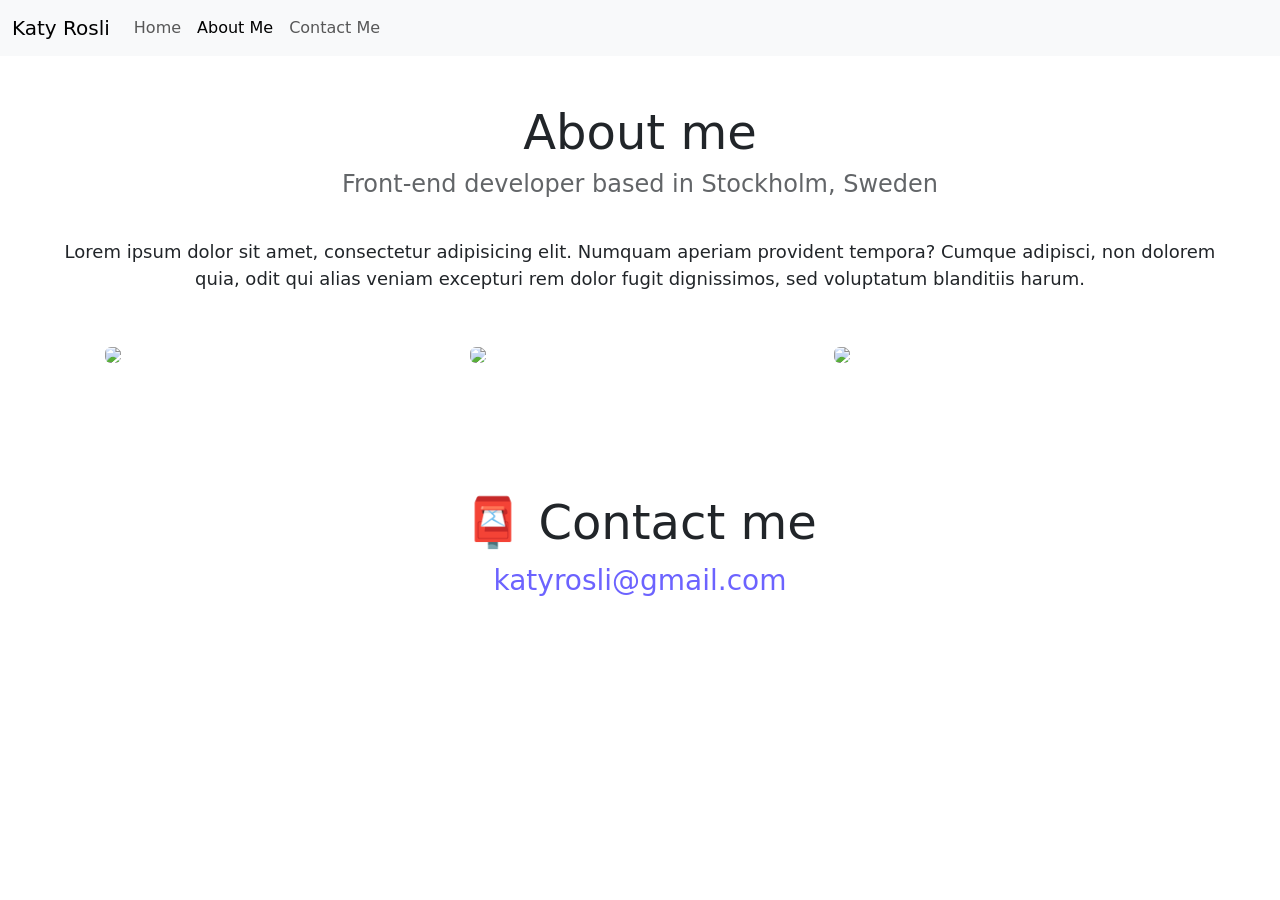
==== about.html @ ffd068cf "create index.html, about.html & style.css" ====
<!DOCTYPE html>
<html lang="en">
  <head>
    <meta charset="UTF-8" />
    <meta http-equiv="X-UA-Compatible" content="IE=edge" />
    <meta name="viewport" content="width=device-width, initial-scale=1.0" />

    <title>About Katy Rosli</title>
    <link
      href="https://cdn.jsdelivr.net/npm/bootstrap@5.0.2/dist/css/bootstrap.min.css"
      rel="stylesheet"
      integrity="sha384-EVSTQN3/azprG1Anm3QDgpJLIm9Nao0Yz1ztcQTwFspd3yD65VohhpuuCOmLASjC"
      crossorigin="anonymous"
    />
    <script
      src="https://cdn.jsdelivr.net/npm/bootstrap@5.0.2/dist/js/bootstrap.bundle.min.js"
      integrity="sha384-MrcW6ZMFYlzcLA8Nl+NtUVF0sA7MsXsP1UyJoMp4YLEuNSfAP+JcXn/tWtIaxVXM"
      crossorigin="anonymous"
    ></script>
    <link rel="stylesheet" href="/style/style.css" />
  </head>
  <body>
    <nav class="navbar navbar-expand-lg navbar-light bg-light fixed-top">
      <div class="container-fluid">
        <a class="navbar-brand" href="index.html"> Katy Rosli </a>
        <button
          class="navbar-toggler"
          type="button"
          data-bs-toggle="collapse"
          data-bs-target="#navbarNav"
          aria-controls="navbarNav"
          aria-expanded="false"
          aria-label="Toggle navigation"
        >
          <span class="navbar-toggler-icon"></span>
        </button>
        <div class="collapse navbar-collapse" id="navbarNav">
          <ul class="navbar-nav">
            <li class="nav-item">
              <a class="nav-link" aria-current="page" href="index.html">Home</a>
            </li>
            <li class="nav-item">
              <a class="nav-link active" aria-current="page" href="about.html"
                >About Me</a
              >
            </li>
            <li class="nav-item">
              <a class="nav-link" aria-current="page" href="about.html#contact"
                >Contact Me</a
              >
            </li>
          </ul>
        </div>
      </div>
    </nav>
    <h2 class="intro">About me</h2>
    <h3 class="my-location">Front-end developer based in Stockholm, Sweden</h3>
    <div class="about-paragraphs text center">
      <p class="text center">
        Lorem ipsum dolor sit amet, consectetur adipisicing elit. Numquam
        aperiam provident tempora? Cumque adipisci, non dolorem quia, odit qui
        alias veniam excepturi rem dolor fugit dignissimos, sed voluptatum
        blanditiis harum.
      </p>
    </div>
    <div class="container">
      <div class="row">
        <div class="col-sm-4">
          <img src="images/yoga.png" class="img-fluid rounded" />
        </div>
        <div class="col-sm-4">
          <img src="images/weather.png" class="img-fluid rounded" />
        </div>
        <div class="col-sm-4">
          <img src="images/yogurt.png" class="img-fluid rounded" />
        </div>
      </div>
    </div>
    <br />
    <div id="contact">
      <h2 class="intro">📮 Contact me</h2>
      <a href="mailto:katyrosli@gmail.com" class="email-link"
        >katyrosli@gmail.com</a
      >
    </div>
  </body>
</html>
---- style/style.css ----
:root {
  --primary-color: #6c63ff;
  --secondary-color: #f5f2fe;
  --box-shadow: 0 5px 10px rgba(0, 0, 0, 0.3);
}

body {
  margin: 60px auto;
  width: 100%;
  padding-left: 32px;
  padding-right: 32px;
}

.container {
  max-width: 90%;
}

h1 {
  font-size: 96px;
}

h2 {
  font-size: 48px;
}

h3 {
  font-size: 24px;
  opacity: 0.7;
}

p {
  border-radius: 4px;
  font-size: 18px;
  line-height: 1.5;
}

.navigation-links {
  display: flex;
  margin-top: 40px;
  justify-content: center;
}

.navigation-links a {
  margin: 20px;
  border-radius: 4px;
  padding: 20px 15px;
  text-decoration: none;
  text-transform: capitalize;
}

.contact-link {
  background: var(--primary-color);
  box-shadow: var(--box-shadow);
  color: white;
}
.intro {
  margin-top: 104px;
  font-size: 48px;
  text-align: center;
}
.my-name {
  text-align: center;
  font-size: 96px;
}

.my-location {
  text-align: center;
  font-size: 24px;
  opacity: 0.7;
}
.about-link {
  color: var(--primary-color);
  border: 1px solid var(--primary-color);
}

.homepage-link {
  color: var(--primary-color);
  text-align: center;
  display: block;
}

.about-paragraphs {
  display: flex;
  margin: 30px 0;
}

.about-paragraphs p {
  margin: 10px;
  text-align: center;
}

.text-center {
  text-align: center !important;
}

.email-link {
  display: flex;
  justify-content: center;
  color: var(--primary-color);
  font-size: 28px;
  text-decoration: none;
}

.email-link:hover {
  text-decoration: underline;
}

.row {
  margin-top: 40px;
}

.img-fluid {
  max-width: 100%;
  height: auto;
}

.primary-nav {
  display: flex;
  justify-content: center;
  margin: 16px;
}

.btn-primary {
  margin-top: 24px;
  margin-bottom: 24px;
  padding: 16px;
  font-size: 400;
  background: var(--primary-color);
  border: none;
  border-radius: 4px;
}

.btn-primary:hover {
  background: var(--primary-color);
  border: none;
  border-radius: 4px;
  text-color: white;
}

.btn-outline-primary {
  margin: 24px;
  padding: 16px;
  border-color: var(--primary-color);
  border-radius: 4px;
  color: var(--primary-color);
}

.btn-outline-primary:hover {
  margin: 24px;
  padding: 16px;
  background: var(--primary-color);
  border-color: var(--primary-color);
  border-radius: 4px;
}
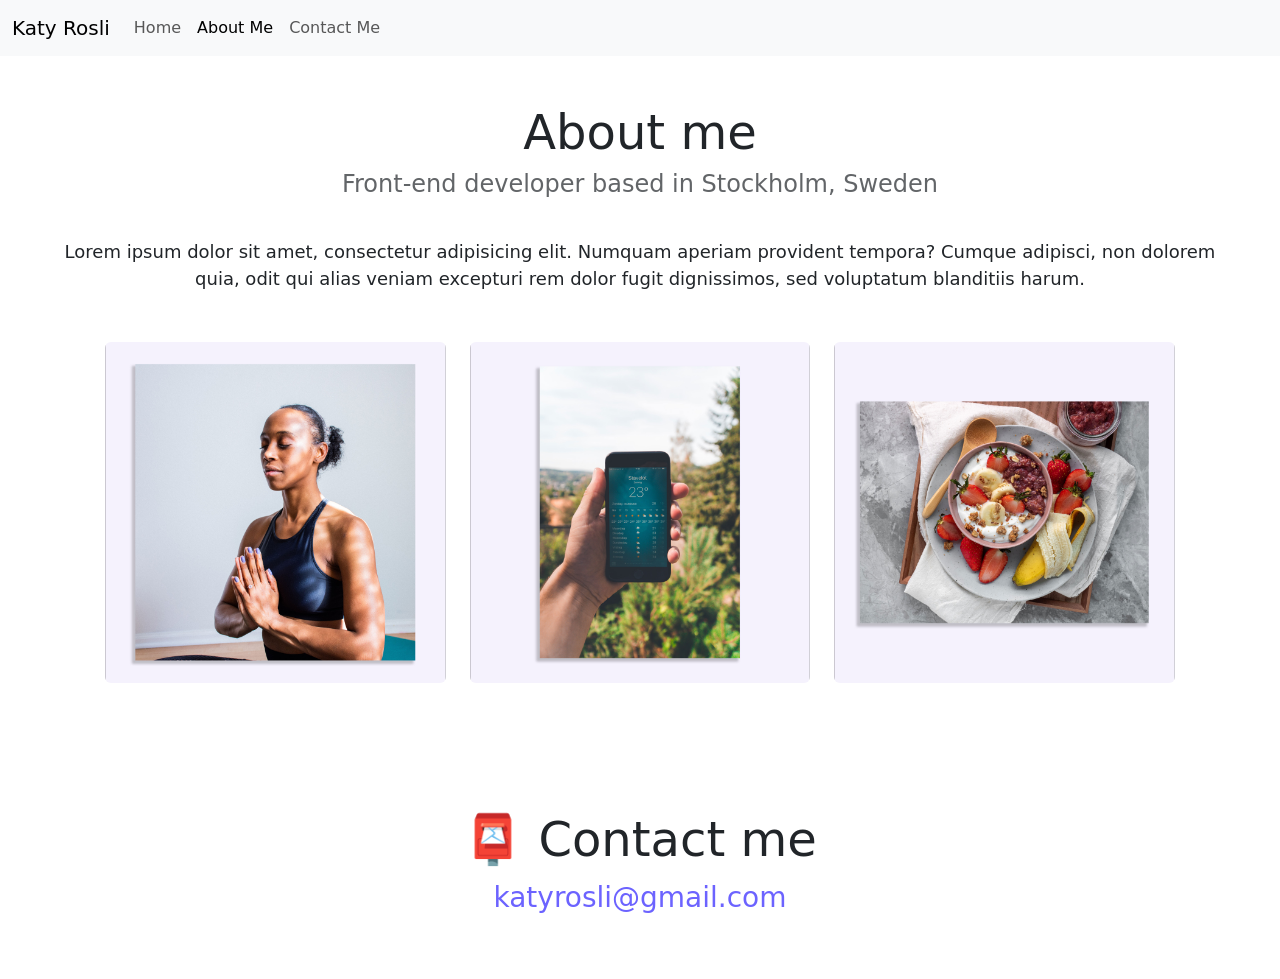
==== commit 815aa8b0: "added images" ====
--- a/about.html
+++ b/about.html
@@ -4,8 +4,11 @@
     <meta charset="UTF-8" />
     <meta http-equiv="X-UA-Compatible" content="IE=edge" />
     <meta name="viewport" content="width=device-width, initial-scale=1.0" />
-
-    <title>About Katy Rosli</title>
+    <meta
+      name="description"
+      content="Katy Rosli is a front-end developer based in Stockholm, check out her projects and contact her for job inquiries"
+    />
+    <title>About me - Katy Rosli</title>
     <link
       href="https://cdn.jsdelivr.net/npm/bootstrap@5.0.2/dist/css/bootstrap.min.css"
       rel="stylesheet"
@@ -66,13 +69,13 @@
     <div class="container">
       <div class="row">
         <div class="col-sm-4">
-          <img src="images/yoga.png" class="img-fluid rounded" />
+          <img src="images/yoga.jpg" class="img-fluid rounded" />
         </div>
         <div class="col-sm-4">
-          <img src="images/weather.png" class="img-fluid rounded" />
+          <img src="images/weather.jpg" class="img-fluid rounded" />
         </div>
         <div class="col-sm-4">
-          <img src="images/yogurt.png" class="img-fluid rounded" />
+          <img src="images/yogurt.jpg" class="img-fluid rounded" />
         </div>
       </div>
     </div>
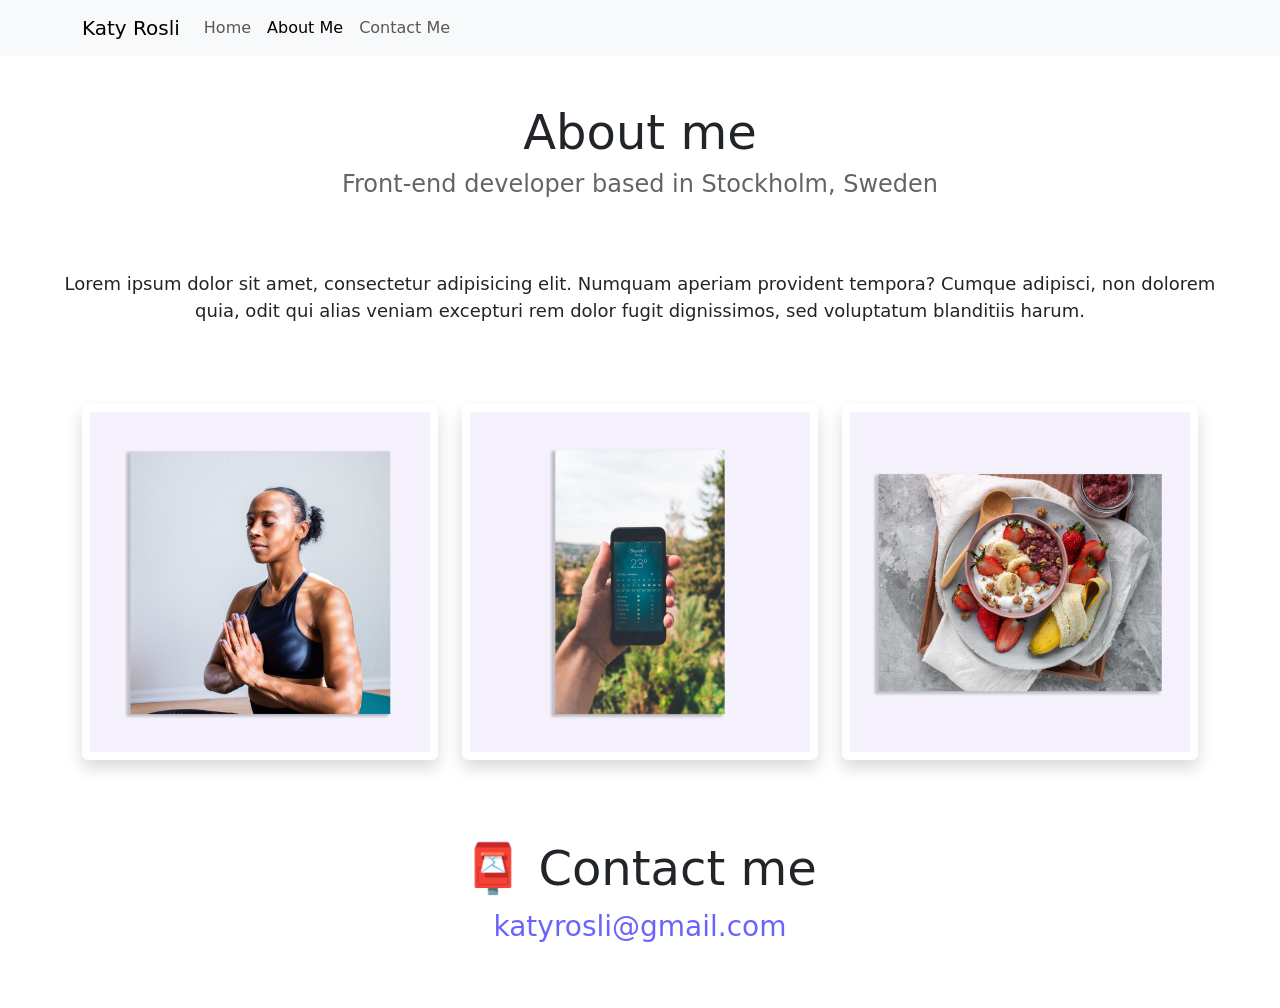
==== commit 930e317a: "adjusted spacing and edited names of classes" ====
--- a/about.html
+++ b/about.html
@@ -24,7 +24,7 @@
   </head>
   <body>
     <nav class="navbar navbar-expand-lg navbar-light bg-light fixed-top">
-      <div class="container-fluid">
+      <div class="container">
         <a class="navbar-brand" href="index.html"> Katy Rosli </a>
         <button
           class="navbar-toggler"
@@ -56,10 +56,10 @@
         </div>
       </div>
     </nav>
-    <h2 class="intro">About me</h2>
+    <h2 class="about-me">About me</h2>
     <h3 class="my-location">Front-end developer based in Stockholm, Sweden</h3>
     <div class="about-paragraphs text center">
-      <p class="text center">
+      <p>
         Lorem ipsum dolor sit amet, consectetur adipisicing elit. Numquam
         aperiam provident tempora? Cumque adipisci, non dolorem quia, odit qui
         alias veniam excepturi rem dolor fugit dignissimos, sed voluptatum
@@ -69,19 +69,31 @@
     <div class="container">
       <div class="row">
         <div class="col-sm-4">
-          <img src="images/yoga.jpg" class="img-fluid rounded" />
+          <img
+            src="images/yoga.jpg"
+            class="img-fluid p-2 mb-4 shadow rounded"
+            alt="Yoga Project"
+          />
         </div>
         <div class="col-sm-4">
-          <img src="images/weather.jpg" class="img-fluid rounded" />
+          <img
+            src="images/weather.jpg"
+            class="img-fluid p-2 mb-4 shadow rounded"
+            alt="Weather Project"
+          />
         </div>
         <div class="col-sm-4">
-          <img src="images/yogurt.jpg" class="img-fluid rounded" />
+          <img
+            src="images/yogurt.jpg"
+            class="img-fluid p-2 mb-4 shadow rounded"
+            alt="Yogurt Project"
+          />
         </div>
       </div>
     </div>
     <br />
     <div id="contact">
-      <h2 class="intro">📮 Contact me</h2>
+      <h2 class="contact-me">📮 Contact me</h2>
       <a href="mailto:katyrosli@gmail.com" class="email-link"
         >katyrosli@gmail.com</a
       >
--- a/style/style.css
+++ b/style/style.css
@@ -7,12 +7,13 @@
 body {
   margin: 60px auto;
   width: 100%;
-  padding-left: 32px;
-  padding-right: 32px;
-}
-
-.container {
-  max-width: 90%;
+  padding-left: 16px;
+  padding-right: 16px;
+}
+
+.content {
+  padding-left: 56px;
+  padding-right: 56px;
 }
 
 h1 {
@@ -41,9 +42,9 @@
 }
 
 .navigation-links a {
-  margin: 20px;
-  border-radius: 4px;
-  padding: 20px 15px;
+  margin: 16px;
+  border-radius: 4px;
+  padding: 16px 16px;
   text-decoration: none;
   text-transform: capitalize;
 }
@@ -58,6 +59,18 @@
   font-size: 48px;
   text-align: center;
 }
+.about-me {
+  margin-top: 104px;
+  font-size: 48px;
+  text-align: center;
+}
+
+.contact-me {
+  margin-top: 32px;
+  font-size: 48px;
+  text-align: center;
+}
+
 .my-name {
   text-align: center;
   font-size: 96px;
@@ -81,11 +94,11 @@
 
 .about-paragraphs {
   display: flex;
-  margin: 30px 0;
+  margin: 32px 0;
 }
 
 .about-paragraphs p {
-  margin: 10px;
+  margin: 40px;
   text-align: center;
 }
 
@@ -117,13 +130,17 @@
 .primary-nav {
   display: flex;
   justify-content: center;
-  margin: 16px;
+  margin-right: 200px;
+  margin-left: 200px;
 }
 
 .btn-primary {
   margin-top: 24px;
   margin-bottom: 24px;
+  display: inline-block;
   padding: 16px;
+  margin-right: 8px;
+  margin-left: 8px;
   font-size: 400;
   background: var(--primary-color);
   border: none;
@@ -138,17 +155,75 @@
 }
 
 .btn-outline-primary {
-  margin: 24px;
+  margin-top: 24px;
+  margin-bottom: 24px;
+  display: inline-block;
   padding: 16px;
+  margin-right: 8px;
+  margin-left: 8px;
   border-color: var(--primary-color);
   border-radius: 4px;
   color: var(--primary-color);
 }
 
 .btn-outline-primary:hover {
-  margin: 24px;
+  margin-top: 24px;
+  margin-bottom: 24px;
   padding: 16px;
   background: var(--primary-color);
   border-color: var(--primary-color);
   border-radius: 4px;
 }
+
+@media (max-width: 576px) {
+  .primary-nav {
+    display: flex;
+    justify-content: space-around;
+    margin: 16px;
+  }
+  .content {
+    padding: 0;
+  }
+  .intro {
+    font-size: 32px;
+  }
+  .my-name {
+    font-size: 48px;
+    line-height: 1.5;
+  }
+  .my-location {
+    font-size: 24px;
+  }
+  .projects {
+    display: none;
+  }
+  h2 {
+    text-align: center;
+    font-size: 32px;
+  }
+  p {
+    text-align: center;
+    font-size: 16px;
+    margin: 0;
+  }
+  .project-link {
+    text-align: center;
+    width: 100%;
+    display: flex;
+    justify-content: space-evenly;
+  }
+
+  .about-me {
+    font-size: 40px;
+    margin-top: 88px;
+  }
+  .about-paragraphs p {
+    margin: 0px;
+    text-align: center;
+  }
+  .col-sm-4 {
+    display: block;
+    width: 100%;
+    padding: 0;
+  }
+}
